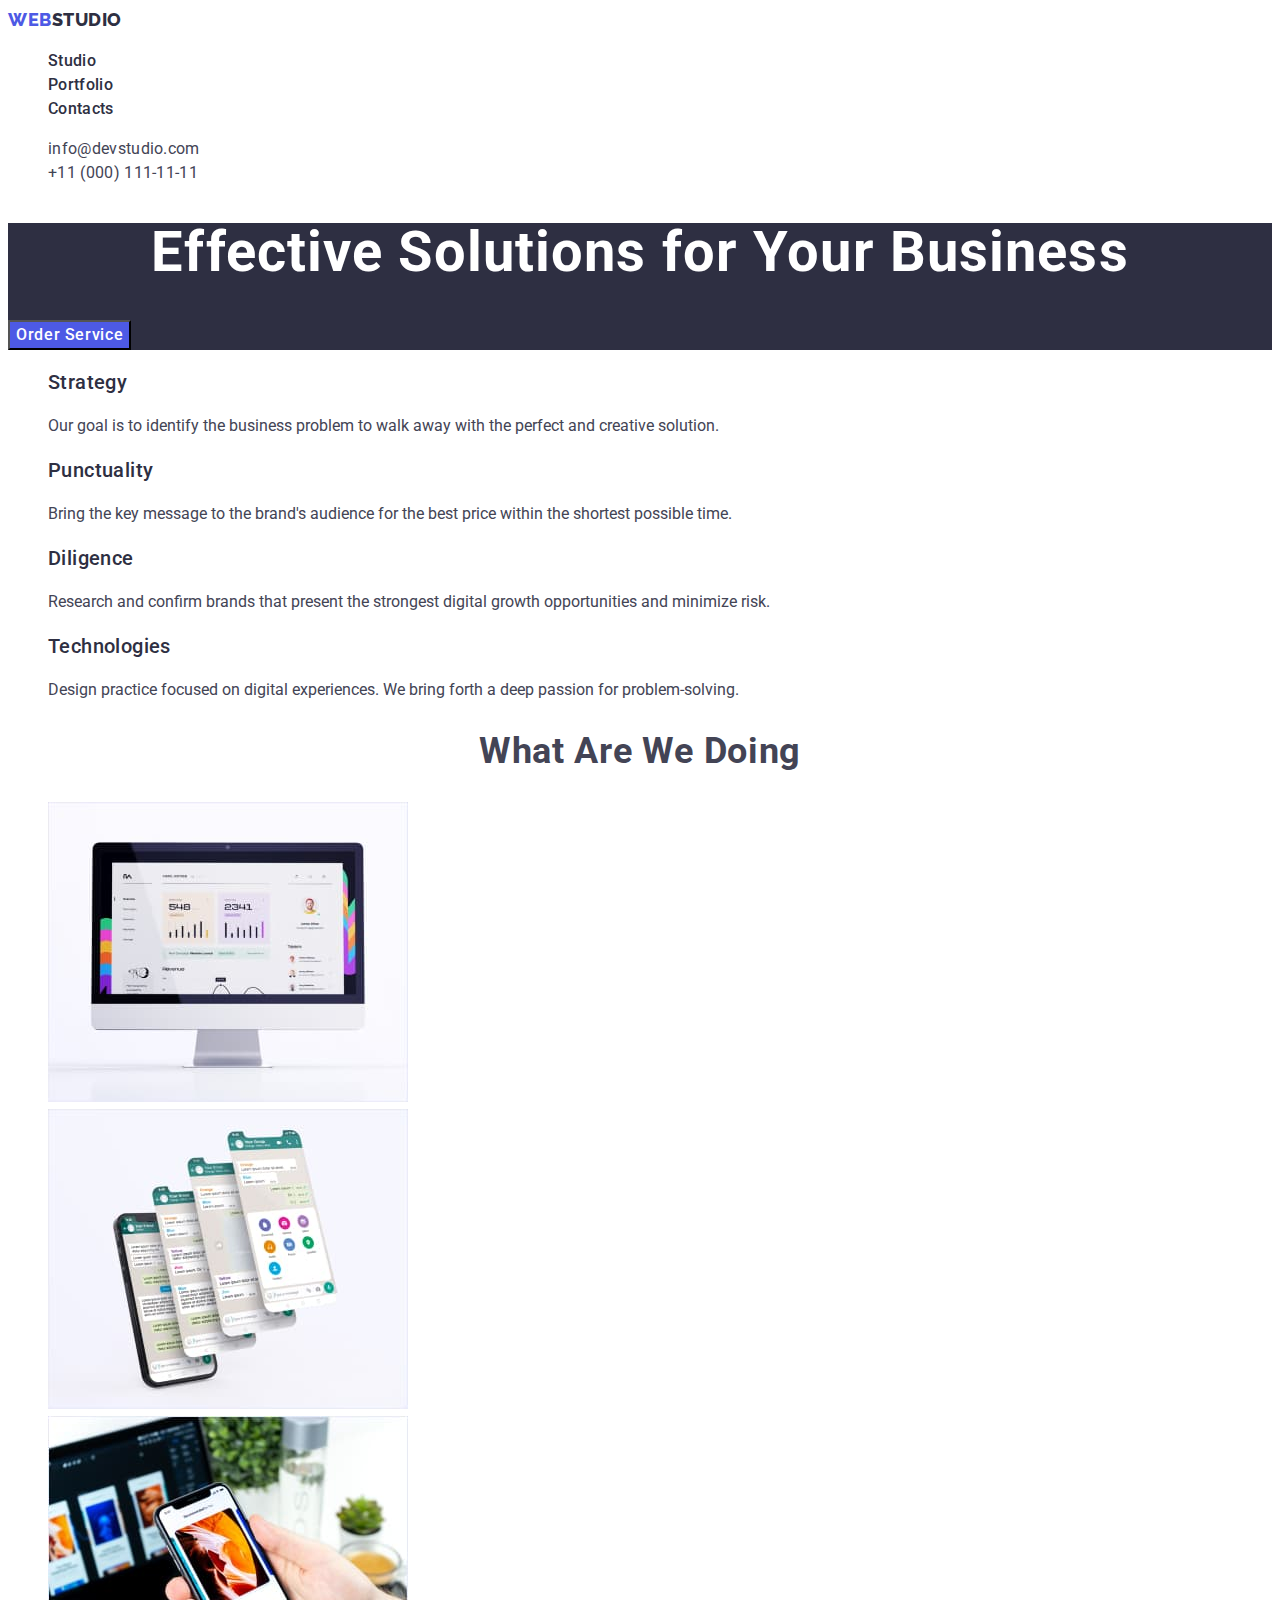
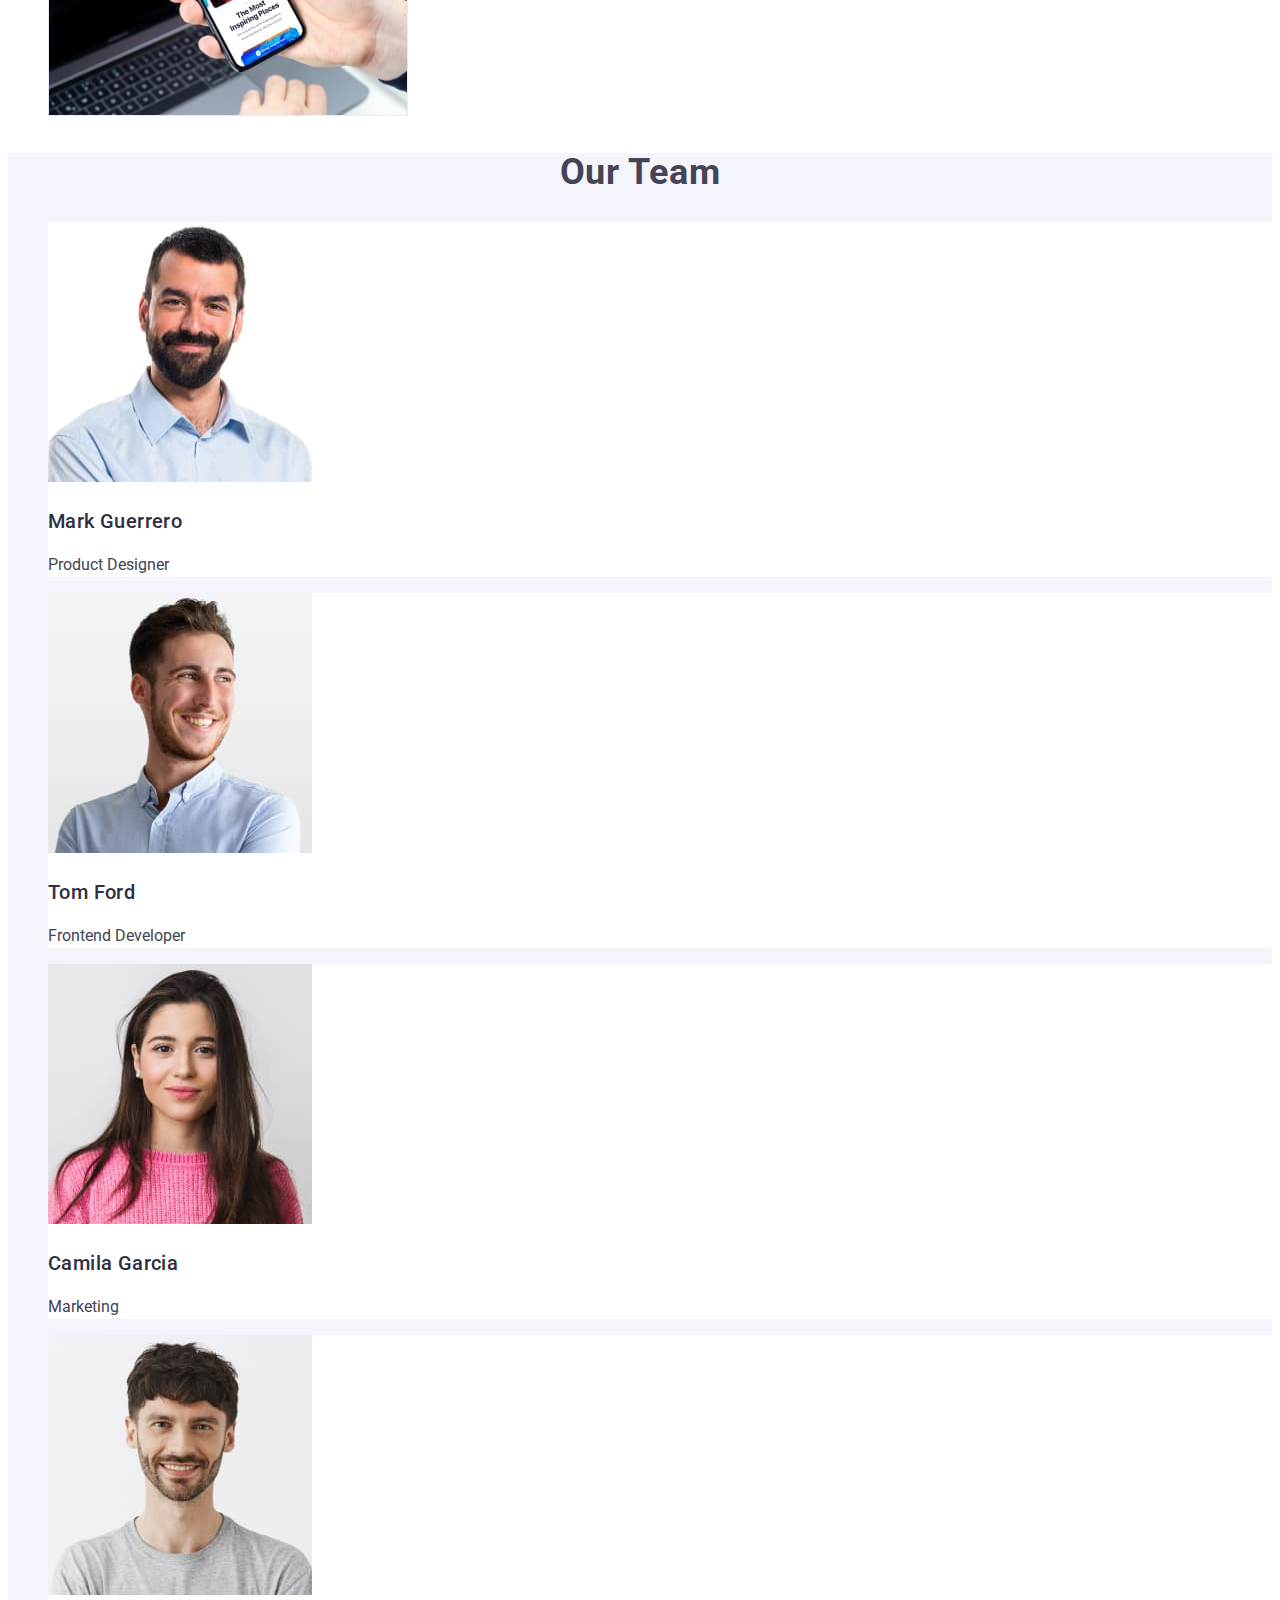
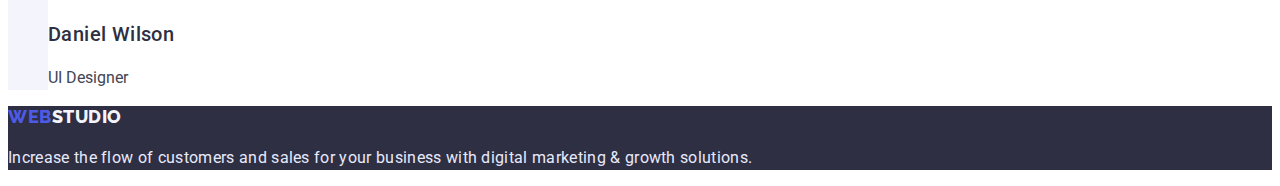
==== index.html @ cee45951 "Initial commit" ====
<!DOCTYPE html>
<html lang="en">

<head>
    <meta charset="UTF-8">
    <meta http-equiv="X-UA-Compatible" content="IE=edge">
    <meta name="viewport" content="width=device-width, initial-scale=1.0">

    <title>WebStudio</title>

    <link rel="preconnect" href="https://fonts.googleapis.com">
    <link rel="preconnect" href="https://fonts.gstatic.com" crossorigin>
    <link
        href="https://fonts.googleapis.com/css2?family=Raleway:wght@800&family=Roboto:wght@400;500;700;900&display=swap"
        rel="stylesheet">

    <link rel="stylesheet" href="./css/styles.css">

</head>

<body>

    <header>
        <nav>
            <!-- Logo -->
            <a class="logo" href="./index.html"> <span class="logo-accent">Web</span>Studio</a>
            <!-- Navigation -->
            <ul class="site-navigation list">
                <li><a href="">Studio</a></li>
                <li><a href="./portfolio.html">Portfolio</a></li>
                <li><a href="">Contacts</a></li>
            </ul>
        </nav>
        <!-- Mail&Phone number -->
        <address>
            <ul class="contacts list">
                <li>
                    <a href="mailto:info@devstudio.com">info@devstudio.com</a>
                </li>
                <li>
                    <a href="tel:+110001111111">+11 (000) 111-11-11</a>
                </li>
            </ul>
        </address>
    </header>

    <main>

        <!-- Hero section | section 1 -->
        <section class="hero-section">
            <h1 class="hero-title">Effective Solutions for Your Business</h1>
            <button type="button" class="order-btn">Order Service</button>
        </section>

        <!-- Features | section 2 -->
        <section>
            <h2 hidden class="section-title">Our features</h2>
            <ul class="list">
                <li>
                    <h3 class="subtitle">Strategy</h3>
                    <p>Our goal is to identify the business problem to walk away with the perfect and creative solution.
                    </p>
                </li>
                <li>
                    <h3 class="subtitle">Punctuality</h3>
                    <p>Bring the key message to the brand's audience for the best price within the shortest possible
                        time.</p>
                </li>
                <li>
                    <h3 class="subtitle">Diligence</h3>
                    <p>Research and confirm brands that present the strongest digital growth opportunities and minimize
                        risk.</p>
                </li>
                <li>
                    <h3 class="subtitle">Technologies</h3>
                    <p>Design practice focused on digital experiences. We bring forth a deep passion for
                        problem-solving.</p>
                </li>
            </ul>
        </section>

        <!-- Works | section 3 -->
        <section>
            <h2 class="section-title">What are we doing</h2>
            <ul class="list">
                <li><img src="./images/img1.jpg" alt="desktop app" width="360"></li>
                <li><img src="./images/img2.jpg" alt="messenger" width="360"></li>
                <li><img src="./images/img3.jpg" alt="mobile app" width="360"></li>
            </ul>
        </section>

        <!-- Team | section 4 -->
        <section class="team-section">
            <h2 class="section-title">Our team</h2>
            <ul class="list">
                <li class="team-item">
                    <img src="./images/mark.jpg" alt="Mark Guerrero photo" width="264">
                    <h3 class="subtitle">Mark Guerrero</h3>
                    <p class="description">Product designer</p>
                </li>
                <li class="team-item">
                    <img src="./images/tom.jpg" alt="Tom Ford photo" width="264">
                    <h3 class="subtitle">Tom Ford</h3>
                    <p class="description">Frontend developer</p>
                </li>
                <li class="team-item">
                    <img src="./images/camila.jpg" alt="Camila Garcia photo" width="264">
                    <h3 class="subtitle">Camila Garcia</h3>
                    <p class="description">Marketing</p>
                </li>
                <li class="team-item">
                    <img src="./images/daniel.jpg" alt="Daniel Wilson photo" width="264">
                    <h3 class="subtitle">Daniel Wilson</h3>
                    <p class="description">UI designer</p>
                </li>
            </ul>
        </section>

    </main>

    <footer>
        <!-- Logo footer -->
        <a href="./index.html" class="logo logo-footer "><span class="logo-accent">Web</span>Studio</a>

        <!-- Some text -->
        <p class="footer-text">Increase the flow of customers and sales for your business with digital marketing &
            growth solutions.</p>
    </footer>

</body>

</html>
---- css/styles.css ----
:root {
  --primary-brand: #4d5ae5;
  --pressed-state: #404bbf;
  --dark: #2e2f42;
  --success: #31d0aa;
  --text: #434455;
  --subtle-text: #8e8f99;
  --accent: #e7e9fc;
  --light: #f4f4fd;
  --modal-overlay: rgba(46, 47, 66, 0.4);
  --hero-background: rgba(46, 47, 66, 0.7);
}

body {
  background-color: #ffffff;
  color: var(--text);

  font-family: "Roboto", sans-serif;
  font-weight: 400;
  font-size: 16px;
  line-height: 1.5;
}

.list {
  list-style: none;
}

/* Logo */
.logo-accent {
  color: var(--primary-brand);
}
.logo {
  color: var(--dark);

  font-family: "Raleway", sans-serif;
  font-weight: 800;
  font-size: 18px;
  line-height: 1.33;
  letter-spacing: 0.03em;
  text-transform: uppercase;
  text-decoration: none;
}

/* Site navigation */
.site-navigation a {
  color: var(--dark);

  font-weight: 500;
  text-decoration: none;
  letter-spacing: 0.02em;
}
.site-navigation a:hover,
.site-navigation a:focus {
  color: var(--pressed-state);
}

/* Mail&Phone number */
.contacts a {
  color: var(--text);

  font-style: normal;
  font-weight: 400;
  font-size: 16px;
  line-height: 1.5;
  text-decoration: none;
  letter-spacing: 0.02em;
}
.contacts a:hover,
.contacts a:focus {
  color: var(--pressed-state);
}
/* Hero section */
.hero-section {
  background-color: var(--dark);
}

.hero-title {
  color: #ffffff;

  font-weight: 700;
  font-size: 56px;
  line-height: 1.07;
  text-align: center;
  letter-spacing: 0.02em;
}

.order-btn {
  background-color: var(--primary-brand);
  color: #ffffff;

  font-family: inherit;
  font-style: normal;
  font-weight: 500;
  font-size: 16px;
  line-height: 1.5;
  letter-spacing: 0.04em;
  text-align: center;

  cursor: pointer;
}
.order-btn:hover,
.order-btn:focus {
  background-color: var(--pressed-state);
}

.section-title {
  font-weight: 700;
  font-size: 36px;
  line-height: 1.11;
  text-align: center;
  text-transform: capitalize;
  letter-spacing: 0.02em;
}

.subtitle {
  color: var(--dark);

  font-weight: 500;
  font-size: 20px;
  line-height: 1.2;
  letter-spacing: 0.02em;
  text-transform: capitalize;
}

.description {
  text-transform: capitalize;
  color: var(--text);
}

/* Team section */
.team-section {
  background-color: var(--light);
}
.team-item {
  background-color: #ffffff;
}

/* Footer */
footer {
  background-color: var(--dark);
  color: var(--accent);
  letter-spacing: 0.02em;
}
.logo-footer {
  color: var(--light);
  line-height: 1.17;
  letter-spacing: 0.03em;
}

/* Portfolio page */
.filter-item {
  background-color: var(--light);
  color: var(--primary-brand);

  border: 1px solid var(--accent);
  border-radius: 4px;

  font-family: inherit;
  font-style: normal;
  font-weight: 500;
  font-size: 16px;
  line-height: 1.5;
  letter-spacing: 0.04em;
  text-transform: capitalize;

  cursor: pointer;
}
.filter-item:hover,
.filter-item:focus {
  background-color: var(--pressed-state);
  color: #ffffff;
}

.project {
  background-color: #ffffff;
  border: 1px solid var(--accent);
}
.project:hover,
.project:focus {
  background-color: var(--accent);
}

.project > a {
  text-decoration: none;
}
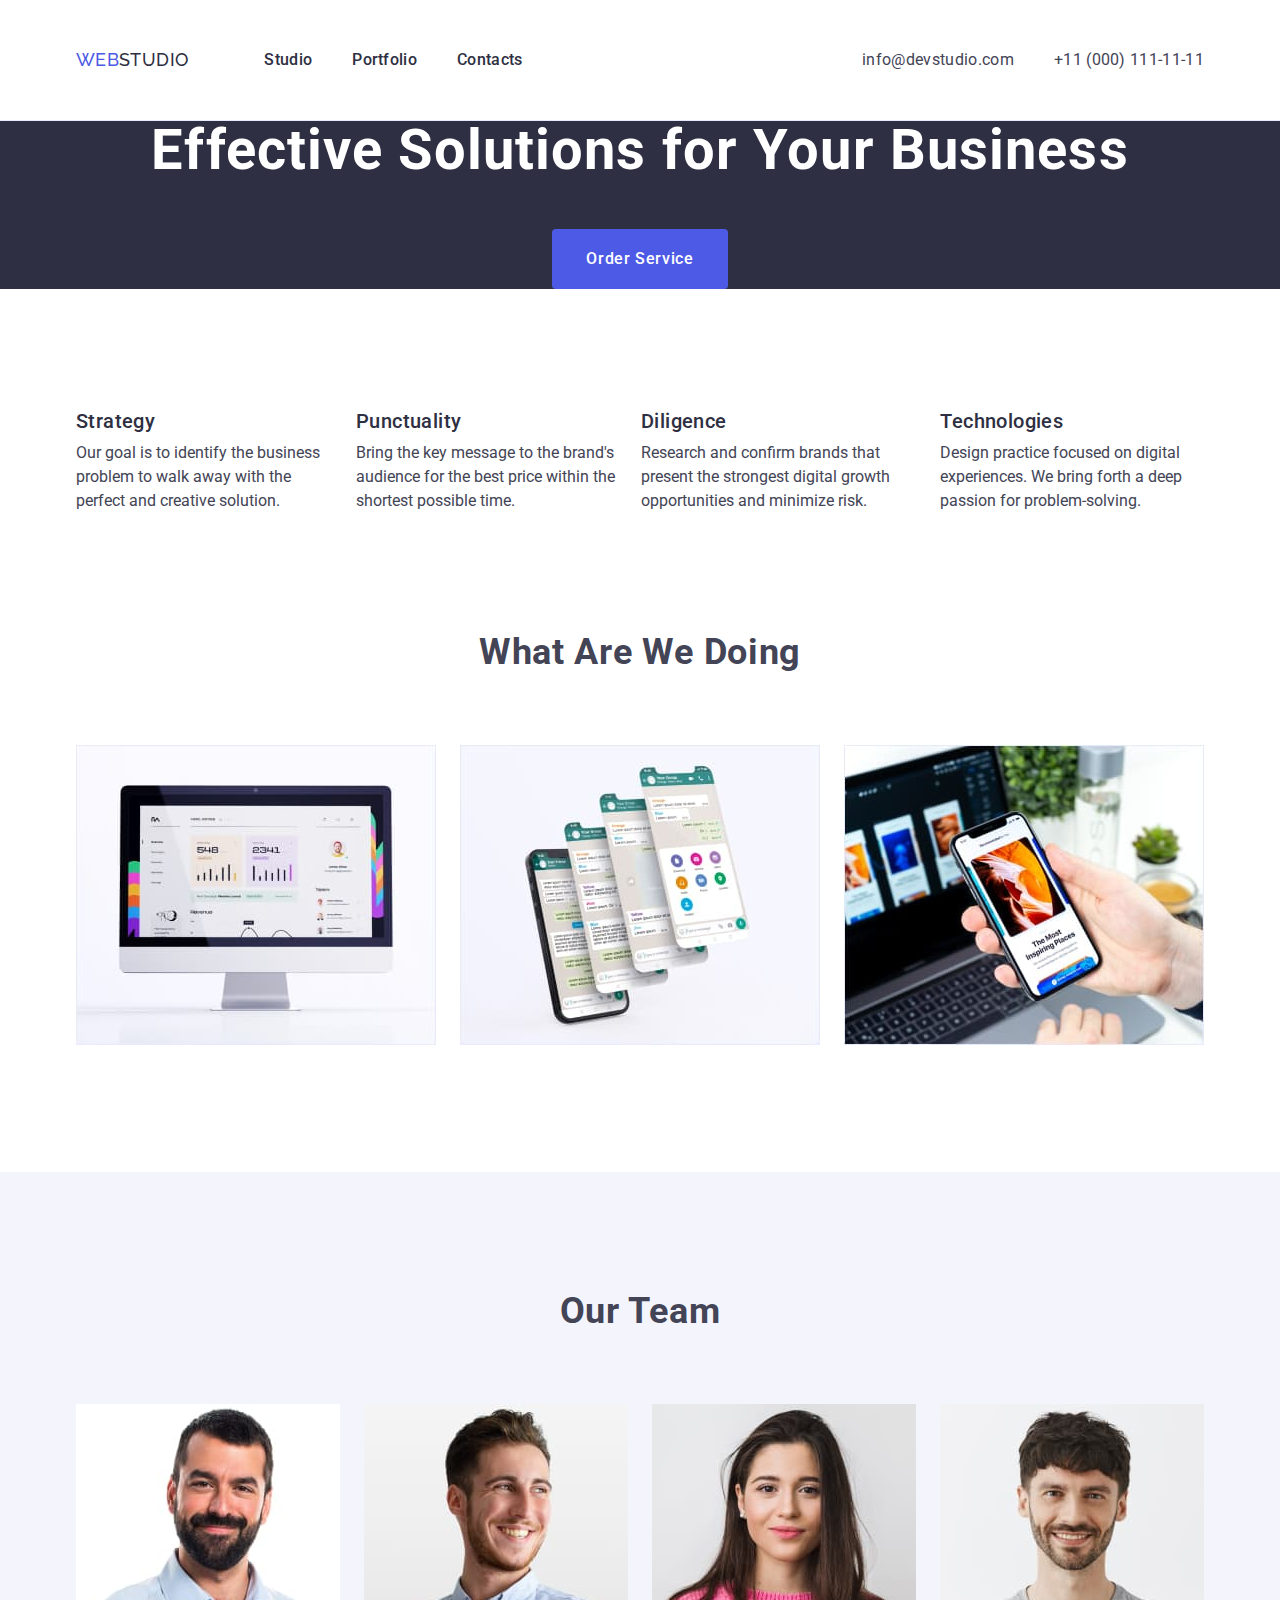
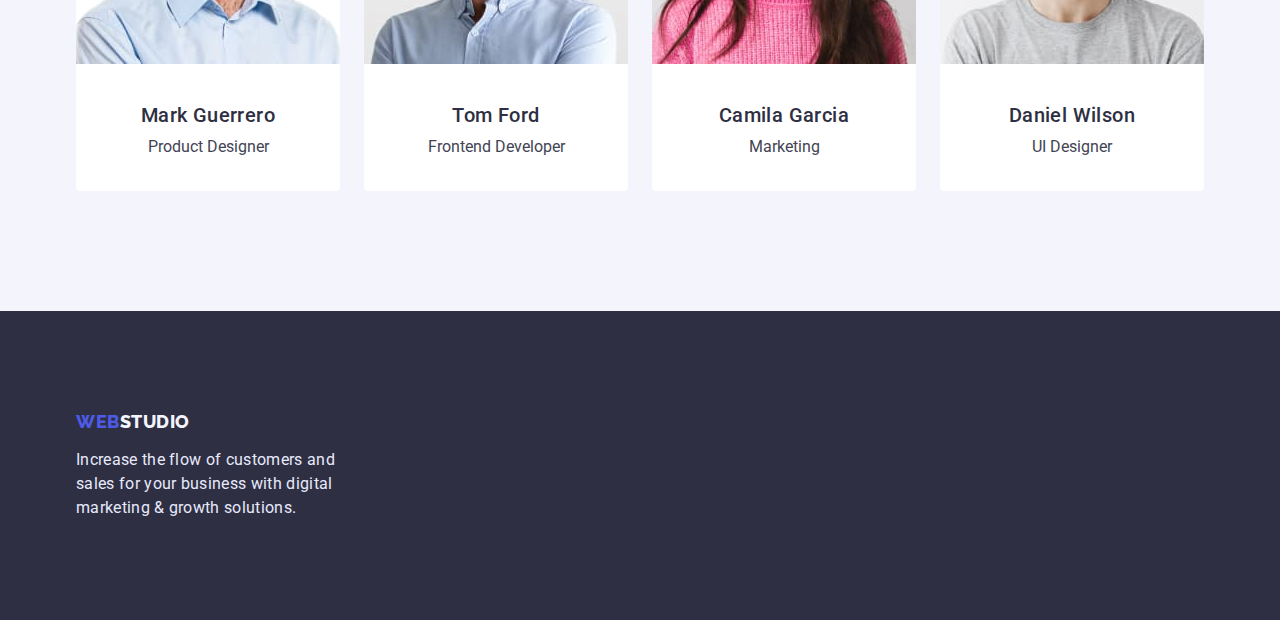
==== commit 5e85f6ca: "updated pages" ====
--- a/index.html
+++ b/index.html
@@ -14,6 +14,9 @@
         href="https://fonts.googleapis.com/css2?family=Raleway:wght@800&family=Roboto:wght@400;500;700;900&display=swap"
         rel="stylesheet">
 
+    <link rel="stylesheet"
+        href="https://cdnjs.cloudflare.com/ajax/libs/modern-normalize/1.1.0/modern-normalize.min.css">
+
     <link rel="stylesheet" href="./css/styles.css">
 
 </head>
@@ -21,110 +24,126 @@
 <body>
 
     <header>
-        <nav>
-            <!-- Logo -->
-            <a class="logo" href="./index.html"> <span class="logo-accent">Web</span>Studio</a>
-            <!-- Navigation -->
-            <ul class="site-navigation list">
-                <li><a href="">Studio</a></li>
-                <li><a href="./portfolio.html">Portfolio</a></li>
-                <li><a href="">Contacts</a></li>
-            </ul>
-        </nav>
-        <!-- Mail&Phone number -->
-        <address>
-            <ul class="contacts list">
-                <li>
-                    <a href="mailto:info@devstudio.com">info@devstudio.com</a>
-                </li>
-                <li>
-                    <a href="tel:+110001111111">+11 (000) 111-11-11</a>
-                </li>
-            </ul>
-        </address>
+        <div class="container page-header">
+            <nav class="site-nav">
+                <!-- Logo -->
+                <a class="logo link" href="./index.html"> <span class="logo-accent">Web</span>Studio</a>
+                <!-- Navigation -->
+                <ul class="site-nav-list list">
+                    <li class="site-nav-item">
+                        <a class="link" href="">Studio</a>
+                    </li>
+                    <li class="site-nav-item"><a class="link" href="./portfolio.html">Portfolio</a></li>
+                    <li class="site-nav-item"><a class="link" href="">Contacts</a></li>
+                </ul>
+            </nav>
+            <!-- Mail&Phone number -->
+            <address>
+                <ul class="contacts list">
+                    <li class="contacts-item">
+                        <a class="link" href="mailto:info@devstudio.com">info@devstudio.com</a>
+                    </li>
+                    <li class="contacts-item">
+                        <a class="link" href="tel:+110001111111">+11 (000) 111-11-11</a>
+                    </li>
+                </ul>
+            </address>
+        </div>
     </header>
 
     <main>
 
         <!-- Hero section | section 1 -->
         <section class="hero-section">
-            <h1 class="hero-title">Effective Solutions for Your Business</h1>
-            <button type="button" class="order-btn">Order Service</button>
+            <div class="container">
+                <h1 class="hero-title">Effective Solutions for Your Business</h1>
+                <button type="button" class="order-btn">Order Service</button>
+            </div>
         </section>
 
         <!-- Features | section 2 -->
-        <section>
-            <h2 hidden class="section-title">Our features</h2>
-            <ul class="list">
-                <li>
-                    <h3 class="subtitle">Strategy</h3>
-                    <p>Our goal is to identify the business problem to walk away with the perfect and creative solution.
-                    </p>
-                </li>
-                <li>
-                    <h3 class="subtitle">Punctuality</h3>
-                    <p>Bring the key message to the brand's audience for the best price within the shortest possible
-                        time.</p>
-                </li>
-                <li>
-                    <h3 class="subtitle">Diligence</h3>
-                    <p>Research and confirm brands that present the strongest digital growth opportunities and minimize
-                        risk.</p>
-                </li>
-                <li>
-                    <h3 class="subtitle">Technologies</h3>
-                    <p>Design practice focused on digital experiences. We bring forth a deep passion for
-                        problem-solving.</p>
-                </li>
-            </ul>
+        <section class="features">
+            <div class="container">
+                <h2 class="section-title visually-hidden">Our features</h2>
+                <ul class="feature-list list">
+                    <li class="feature-list-item">
+                        <h3 class="subtitle">Strategy</h3>
+                        <p>Our goal is to identify the business problem to walk away with the perfect and creative
+                            solution.
+                        </p>
+                    </li>
+                    <li class="feature-list-item">
+                        <h3 class="subtitle">Punctuality</h3>
+                        <p>Bring the key message to the brand's audience for the best price within the shortest possible
+                            time.</p>
+                    </li>
+                    <li class="feature-list-item">
+                        <h3 class="subtitle">Diligence</h3>
+                        <p>Research and confirm brands that present the strongest digital growth opportunities and
+                            minimize
+                            risk.</p>
+                    </li>
+                    <li class="feature-list-item">
+                        <h3 class="subtitle">Technologies</h3>
+                        <p>Design practice focused on digital experiences. We bring forth a deep passion for
+                            problem-solving.</p>
+                    </li>
+                </ul>
+            </div>
         </section>
 
         <!-- Works | section 3 -->
-        <section>
-            <h2 class="section-title">What are we doing</h2>
-            <ul class="list">
-                <li><img src="./images/img1.jpg" alt="desktop app" width="360"></li>
-                <li><img src="./images/img2.jpg" alt="messenger" width="360"></li>
-                <li><img src="./images/img3.jpg" alt="mobile app" width="360"></li>
-            </ul>
+        <section class="works">
+            <div class="container">
+                <h2 class="section-title">What are we doing</h2>
+                <ul class="works-list list">
+                    <li class="works-list-item"><img src="./images/img1.jpg" alt="desktop app" width="360"></li>
+                    <li class="works-list-item"><img src="./images/img2.jpg" alt="messenger" width="360"></li>
+                    <li class="works-list-item"><img src="./images/img3.jpg" alt="mobile app" width="360"></li>
+                </ul>
+            </div>
         </section>
 
         <!-- Team | section 4 -->
         <section class="team-section">
-            <h2 class="section-title">Our team</h2>
-            <ul class="list">
-                <li class="team-item">
-                    <img src="./images/mark.jpg" alt="Mark Guerrero photo" width="264">
-                    <h3 class="subtitle">Mark Guerrero</h3>
-                    <p class="description">Product designer</p>
-                </li>
-                <li class="team-item">
-                    <img src="./images/tom.jpg" alt="Tom Ford photo" width="264">
-                    <h3 class="subtitle">Tom Ford</h3>
-                    <p class="description">Frontend developer</p>
-                </li>
-                <li class="team-item">
-                    <img src="./images/camila.jpg" alt="Camila Garcia photo" width="264">
-                    <h3 class="subtitle">Camila Garcia</h3>
-                    <p class="description">Marketing</p>
-                </li>
-                <li class="team-item">
-                    <img src="./images/daniel.jpg" alt="Daniel Wilson photo" width="264">
-                    <h3 class="subtitle">Daniel Wilson</h3>
-                    <p class="description">UI designer</p>
-                </li>
-            </ul>
+            <div class="container">
+                <h2 class="section-title">Our team</h2>
+                <ul class="team-list list">
+                    <li class="team-item">
+                        <img src="./images/mark.jpg" alt="Mark Guerrero photo" width="264">
+                        <h3 class="subtitle">Mark Guerrero</h3>
+                        <p class="description">Product designer</p>
+                    </li>
+                    <li class="team-item">
+                        <img src="./images/tom.jpg" alt="Tom Ford photo" width="264">
+                        <h3 class="subtitle">Tom Ford</h3>
+                        <p class="description">Frontend developer</p>
+                    </li>
+                    <li class="team-item">
+                        <img src="./images/camila.jpg" alt="Camila Garcia photo" width="264">
+                        <h3 class="subtitle">Camila Garcia</h3>
+                        <p class="description">Marketing</p>
+                    </li>
+                    <li class="team-item">
+                        <img src="./images/daniel.jpg" alt="Daniel Wilson photo" width="264">
+                        <h3 class="subtitle">Daniel Wilson</h3>
+                        <p class="description">UI designer</p>
+                    </li>
+                </ul>
+            </div>
         </section>
 
     </main>
 
     <footer>
-        <!-- Logo footer -->
-        <a href="./index.html" class="logo logo-footer "><span class="logo-accent">Web</span>Studio</a>
+        <div class="container">
+            <!-- Logo footer -->
+            <a href="./index.html" class="logo logo-footer link"><span class="logo-accent">Web</span>Studio</a>
 
-        <!-- Some text -->
-        <p class="footer-text">Increase the flow of customers and sales for your business with digital marketing &
-            growth solutions.</p>
+            <!-- Some text -->
+            <p class="footer-text">Increase the flow of customers and sales for your business with digital marketing &
+                growth solutions.</p>
+        </div>
     </footer>
 
 </body>
--- a/css/styles.css
+++ b/css/styles.css
@@ -12,9 +12,10 @@
 }
 
 body {
+  margin: 0;
+
   background-color: #ffffff;
   color: var(--text);
-
   font-family: "Roboto", sans-serif;
   font-weight: 400;
   font-size: 16px;
@@ -22,72 +23,177 @@
 }
 
 .list {
+  margin: 0;
+  padding: 0;
+
   list-style: none;
 }
 
-/* Logo */
+.link {
+  text-decoration: none;
+}
+
+.section-title {
+  margin-top: 0;
+  margin-bottom: 72px;
+
+  font-weight: 700;
+  font-size: 36px;
+  line-height: 1.11;
+  text-align: center;
+  text-transform: capitalize;
+  letter-spacing: 0.02em;
+}
+
+.subtitle {
+  margin-top: 0;
+  margin-bottom: 8px;
+
+  color: var(--dark);
+  font-weight: 500;
+  font-size: 20px;
+  line-height: 1.2;
+  letter-spacing: 0.02em;
+  text-transform: capitalize;
+}
+
+.description {
+  margin-top: 0;
+  margin-bottom: 32px;
+
+  color: var(--text);
+  text-transform: capitalize;
+}
+
+.container {
+  width: 1158px;
+  margin: 0 auto;
+  padding: 0 15px;
+}
+
+.visually-hidden {
+  position: absolute;
+  width: 1px;
+  height: 1px;
+  margin: -1px;
+  border: 0;
+  padding: 0;
+
+  white-space: nowrap;
+  clip-path: inset(100%);
+  clip: rect(0 0 0 0);
+  overflow: hidden;
+}
+/*-------------------- Header ----------------------*/
+header {
+  padding-top: 24px;
+  padding-bottom: 24px;
+  border-bottom: 1px solid var(--accent);
+}
+
+.page-header {
+  display: flex;
+  align-items: center;
+  justify-content: space-between;
+}
+
+/*------ Logo -----*/
 .logo-accent {
   color: var(--primary-brand);
 }
+
 .logo {
   color: var(--dark);
-
   font-family: "Raleway", sans-serif;
   font-weight: 800;
   font-size: 18px;
   line-height: 1.33;
   letter-spacing: 0.03em;
   text-transform: uppercase;
-  text-decoration: none;
-}
-
-/* Site navigation */
-.site-navigation a {
+}
+
+/*------ Site navigation ------*/
+.site-nav {
+  display: flex;
+}
+
+.site-nav-list {
+  display: flex;
+  margin-left: 76px;
+}
+
+.site-nav-item:not(:last-child) {
+  margin-right: 40px;
+}
+
+.site-nav .link {
+  display: block;
+  padding-top: 24px;
+  padding-bottom: 24px;
+
   color: var(--dark);
-
   font-weight: 500;
-  text-decoration: none;
-  letter-spacing: 0.02em;
-}
-.site-navigation a:hover,
-.site-navigation a:focus {
+  letter-spacing: 0.02em;
+}
+
+.site-nav .link:hover,
+.site-nav .link:focus {
   color: var(--pressed-state);
 }
 
-/* Mail&Phone number */
-.contacts a {
+/*------- Mail&Phone number -------*/
+.contacts {
+  display: flex;
+}
+
+.contacts-item {
+  padding-top: 24px;
+  padding-bottom: 24px;
+  cursor: pointer;
+}
+.contacts-item + .contacts-item {
+  margin-left: 40px;
+}
+
+.contacts .link {
   color: var(--text);
-
   font-style: normal;
   font-weight: 400;
   font-size: 16px;
   line-height: 1.5;
-  text-decoration: none;
-  letter-spacing: 0.02em;
-}
-.contacts a:hover,
-.contacts a:focus {
+  letter-spacing: 0.02em;
+}
+
+.contacts .link:hover,
+.contacts .link:focus {
   color: var(--pressed-state);
 }
-/* Hero section */
+
+/*----------------- Hero section -------------------*/
 .hero-section {
   background-color: var(--dark);
+  text-align: center;
 }
 
 .hero-title {
+  margin-top: 0;
+  margin-bottom: 48px;
+
   color: #ffffff;
-
   font-weight: 700;
   font-size: 56px;
   line-height: 1.07;
-  text-align: center;
   letter-spacing: 0.02em;
 }
 
 .order-btn {
+  padding: 16px 32px;
+  min-width: 169px;
+  border-radius: 4px;
+  border-color: transparent;
+
   background-color: var(--primary-brand);
   color: #ffffff;
-
   font-family: inherit;
   font-style: normal;
   font-weight: 500;
@@ -98,63 +204,114 @@
 
   cursor: pointer;
 }
+
 .order-btn:hover,
 .order-btn:focus {
   background-color: var(--pressed-state);
 }
 
-.section-title {
-  font-weight: 700;
-  font-size: 36px;
-  line-height: 1.11;
+/*--------- Features ----------*/
+.features {
+  padding-top: 120px;
+}
+
+.feature-list {
+  display: flex;
+}
+
+.feature-list p {
+  margin-top: 0;
+  margin-bottom: 0;
+}
+
+.feature-list-item {
+  width: calc((100%-72px) / 4);
+  margin-right: 24px;
+}
+
+.feature-list-item:last-child {
+  margin-right: 0;
+}
+/*--------- Works ----------*/
+.works {
+  padding-top: 120px;
+  padding-bottom: 120px;
+}
+
+.works-list {
+  display: flex;
+  justify-content: space-between;
+}
+
+/*--------- Team section ----------*/
+.team-section {
+  padding-top: 120px;
+  padding-bottom: 120px;
+
+  background-color: var(--light);
+}
+
+.team-list {
+  display: flex;
+  justify-content: space-between;
+}
+
+.team-item {
+  border-radius: 0px 0px 4px 4px;
+
+  background-color: #ffffff;
   text-align: center;
-  text-transform: capitalize;
-  letter-spacing: 0.02em;
-}
-
-.subtitle {
-  color: var(--dark);
-
-  font-weight: 500;
-  font-size: 20px;
-  line-height: 1.2;
-  letter-spacing: 0.02em;
-  text-transform: capitalize;
-}
-
-.description {
-  text-transform: capitalize;
-  color: var(--text);
-}
-
-/* Team section */
-.team-section {
-  background-color: var(--light);
-}
-.team-item {
-  background-color: #ffffff;
-}
-
-/* Footer */
+}
+
+.team-list img {
+  margin-bottom: 32px;
+}
+
+/*--------------------- Footer ---------------------*/
 footer {
+  padding-top: 100px;
+  padding-bottom: 100px;
+
   background-color: var(--dark);
   color: var(--accent);
   letter-spacing: 0.02em;
 }
+
 .logo-footer {
+  display: block;
+  margin-bottom: 16px;
+
   color: var(--light);
   line-height: 1.17;
   letter-spacing: 0.03em;
 }
 
-/* Portfolio page */
-.filter-item {
+.footer-text {
+  margin-top: 0;
+  margin-bottom: 0;
+  width: 264px;
+}
+
+/*-------------------------- Portfolio page --------------------------*/
+.portfolio-page {
+  padding-top: 96px;
+  padding-bottom: 120px;
+}
+
+.filter {
+  display: flex;
+  margin-bottom: 72px;
+  justify-content: center;
+  gap: 24px;
+}
+
+.filter-btn {
+  padding: 12px 24px;
+  border: 1px solid var(--accent);
+  border-radius: 4px;
+
   background-color: var(--light);
   color: var(--primary-brand);
-
-  border: 1px solid var(--accent);
-  border-radius: 4px;
-
   font-family: inherit;
   font-style: normal;
   font-weight: 500;
@@ -165,21 +322,47 @@
 
   cursor: pointer;
 }
-.filter-item:hover,
-.filter-item:focus {
+
+.filter-btn:hover,
+.filter-btn:focus {
   background-color: var(--pressed-state);
   color: #ffffff;
 }
 
+.portfolio-list {
+  display: flex;
+  flex-wrap: wrap;
+}
+
 .project {
+  margin-right: 24px;
+  margin-bottom: 48px;
+
   background-color: #ffffff;
-  border: 1px solid var(--accent);
-}
+}
+
 .project:hover,
 .project:focus {
   background-color: var(--accent);
 }
 
-.project > a {
-  text-decoration: none;
-}
+.project:nth-child(3n) {
+  margin-right: 0;
+}
+
+.project:nth-last-child(-n + 3) {
+  margin-bottom: 0;
+}
+
+.project img {
+  display: block;
+}
+
+.project-description {
+  padding-top: 32px;
+  border-left: 1px solid var(--accent);
+  border-bottom: 1px solid var(--accent);
+  border-right: 1px solid var(--accent);
+
+  text-indent: 16px;
+}
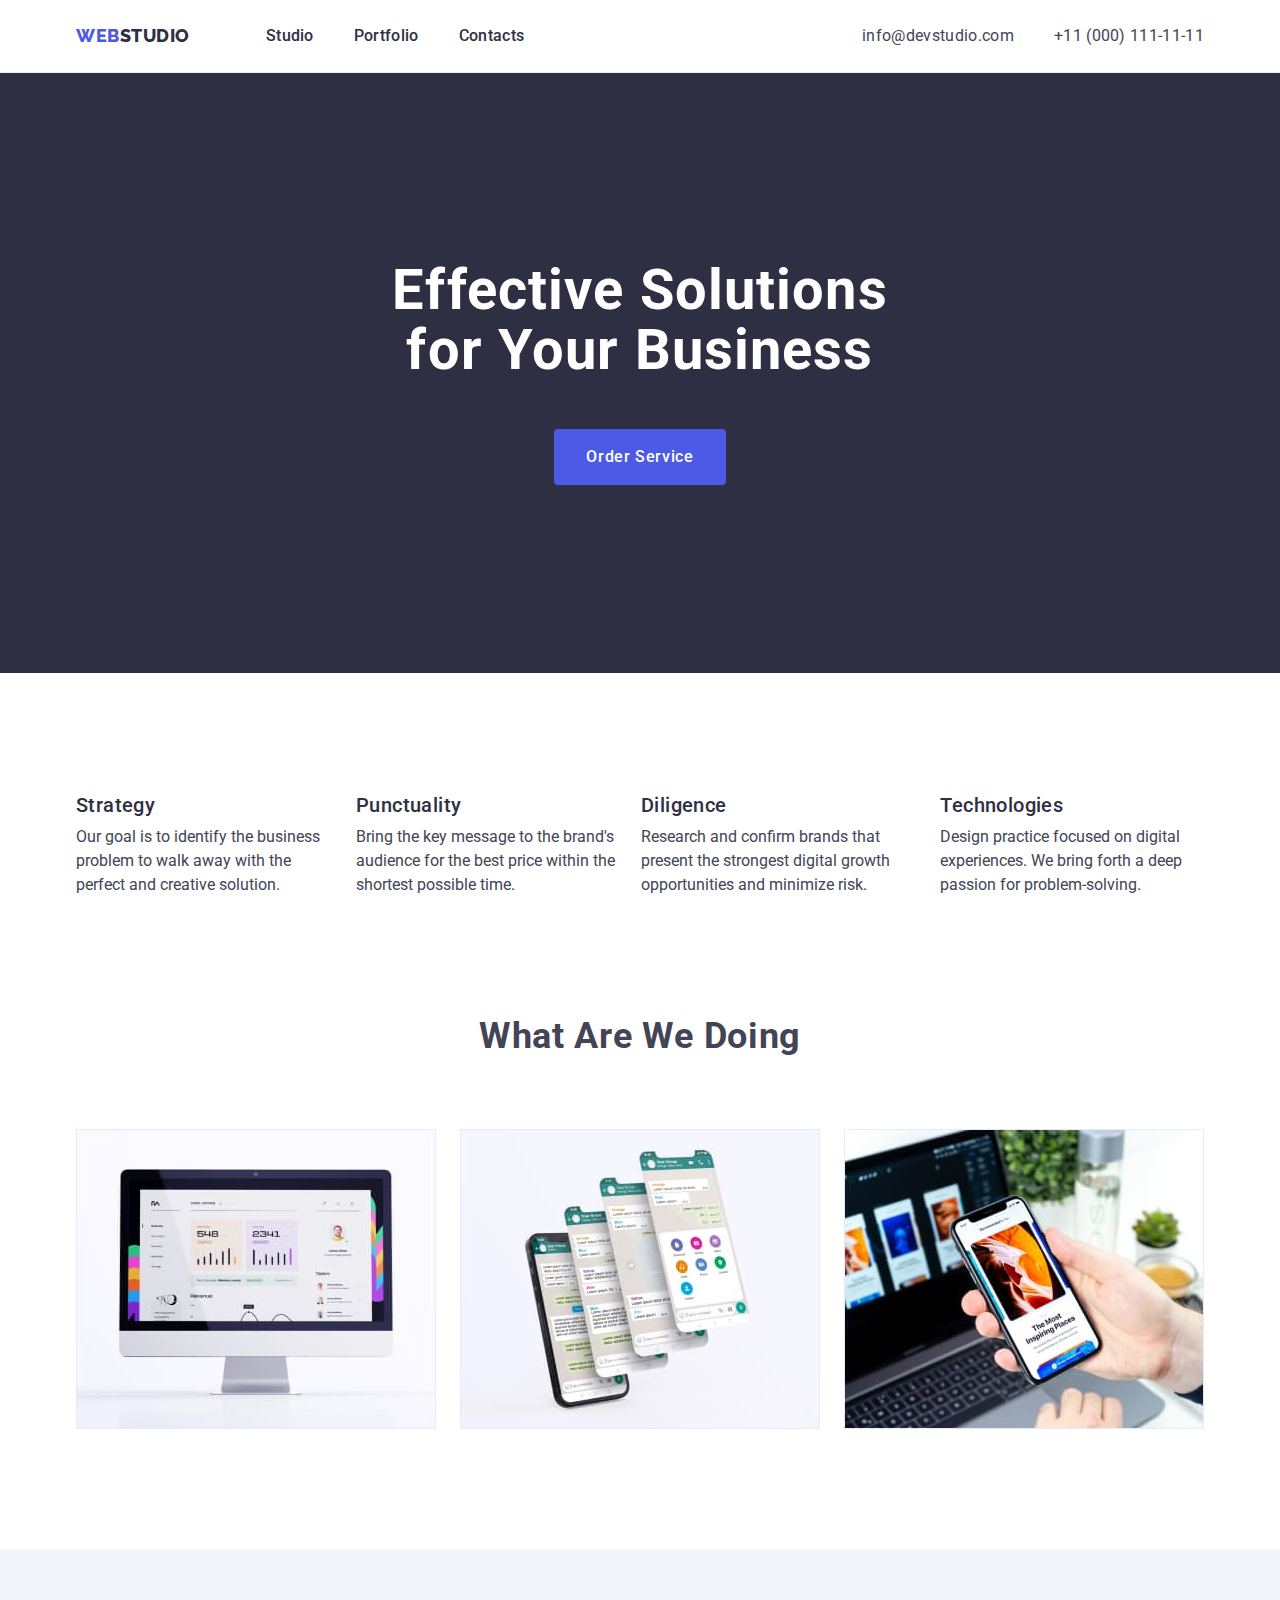
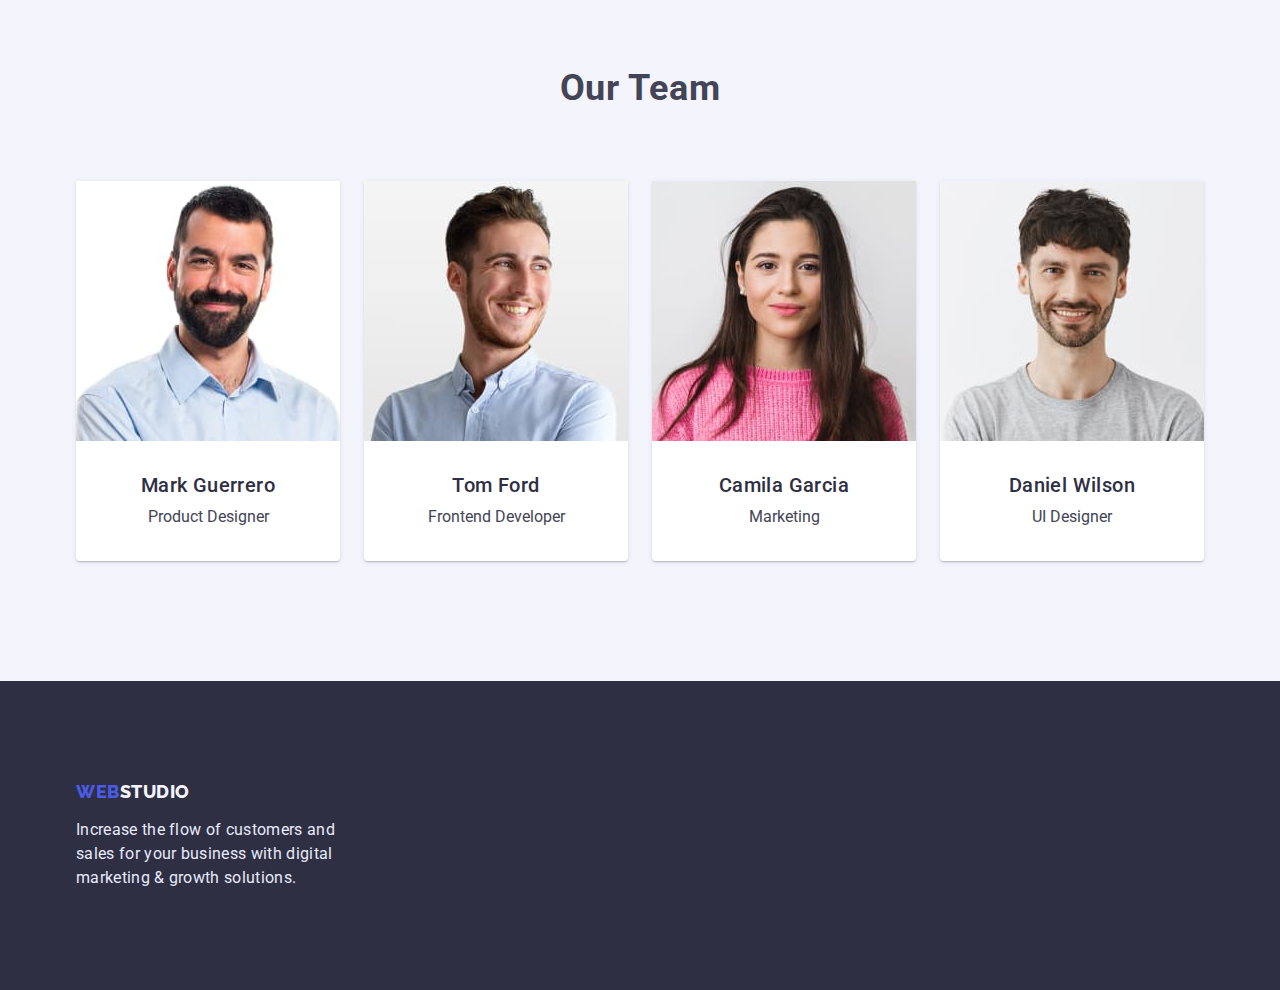
==== commit f3479b91: "edited after checking" ====
--- a/index.html
+++ b/index.html
@@ -8,14 +8,13 @@
 
     <title>WebStudio</title>
 
+    <link rel="stylesheet"
+        href="https://cdnjs.cloudflare.com/ajax/libs/modern-normalize/1.1.0/modern-normalize.min.css">
     <link rel="preconnect" href="https://fonts.googleapis.com">
     <link rel="preconnect" href="https://fonts.gstatic.com" crossorigin>
     <link
         href="https://fonts.googleapis.com/css2?family=Raleway:wght@800&family=Roboto:wght@400;500;700;900&display=swap"
         rel="stylesheet">
-
-    <link rel="stylesheet"
-        href="https://cdnjs.cloudflare.com/ajax/libs/modern-normalize/1.1.0/modern-normalize.min.css">
 
     <link rel="stylesheet" href="./css/styles.css">
 
@@ -26,24 +25,28 @@
     <header>
         <div class="container page-header">
             <nav class="site-nav">
-                <!-- Logo -->
-                <a class="logo link" href="./index.html"> <span class="logo-accent">Web</span>Studio</a>
-                <!-- Navigation -->
+                <a class="logo link" href="./index.html">
+                    <span class="logo-accent">Web</span>Studio</a>
+
                 <ul class="site-nav-list list">
                     <li class="site-nav-item">
                         <a class="link" href="">Studio</a>
                     </li>
-                    <li class="site-nav-item"><a class="link" href="./portfolio.html">Portfolio</a></li>
-                    <li class="site-nav-item"><a class="link" href="">Contacts</a></li>
+                    <li class="site-nav-item">
+                        <a class="link" href="./portfolio.html">Portfolio</a>
+                    </li>
+                    <li class="site-nav-item">
+                        <a class="link" href="">Contacts</a>
+                    </li>
                 </ul>
             </nav>
-            <!-- Mail&Phone number -->
+
             <address>
-                <ul class="contacts list">
-                    <li class="contacts-item">
+                <ul class="contacts-list list">
+                    <li class="contacts-list-item">
                         <a class="link" href="mailto:info@devstudio.com">info@devstudio.com</a>
                     </li>
-                    <li class="contacts-item">
+                    <li class="contacts-list-item">
                         <a class="link" href="tel:+110001111111">+11 (000) 111-11-11</a>
                     </li>
                 </ul>
@@ -68,24 +71,28 @@
                 <ul class="feature-list list">
                     <li class="feature-list-item">
                         <h3 class="subtitle">Strategy</h3>
-                        <p>Our goal is to identify the business problem to walk away with the perfect and creative
+                        <p class="feature-description">Our goal is to identify the business problem to walk away with
+                            the perfect and creative
                             solution.
                         </p>
                     </li>
                     <li class="feature-list-item">
                         <h3 class="subtitle">Punctuality</h3>
-                        <p>Bring the key message to the brand's audience for the best price within the shortest possible
+                        <p class="feature-description">Bring the key message to the brand's audience for the best price
+                            within the shortest possible
                             time.</p>
                     </li>
                     <li class="feature-list-item">
                         <h3 class="subtitle">Diligence</h3>
-                        <p>Research and confirm brands that present the strongest digital growth opportunities and
+                        <p class="feature-description">Research and confirm brands that present the strongest digital
+                            growth opportunities and
                             minimize
                             risk.</p>
                     </li>
                     <li class="feature-list-item">
                         <h3 class="subtitle">Technologies</h3>
-                        <p>Design practice focused on digital experiences. We bring forth a deep passion for
+                        <p class="feature-description">Design practice focused on digital experiences. We bring forth a
+                            deep passion for
                             problem-solving.</p>
                     </li>
                 </ul>
@@ -111,24 +118,39 @@
                 <ul class="team-list list">
                     <li class="team-item">
                         <img src="./images/mark.jpg" alt="Mark Guerrero photo" width="264">
-                        <h3 class="subtitle">Mark Guerrero</h3>
-                        <p class="description">Product designer</p>
+                        <div class="team-item-content">
+                            <h3 class="subtitle">Mark Guerrero</h3>
+                            <p class="description">Product designer</p>
+                        </div>
                     </li>
+
                     <li class="team-item">
                         <img src="./images/tom.jpg" alt="Tom Ford photo" width="264">
-                        <h3 class="subtitle">Tom Ford</h3>
-                        <p class="description">Frontend developer</p>
+                        <div class="team-item-content">
+                            <h3 class="subtitle">Tom Ford</h3>
+                            <p class="description">Frontend developer</p>
+                        </div>
                     </li>
+
+
                     <li class="team-item">
                         <img src="./images/camila.jpg" alt="Camila Garcia photo" width="264">
-                        <h3 class="subtitle">Camila Garcia</h3>
-                        <p class="description">Marketing</p>
+                        <div class="team-item-content">
+                            <h3 class="subtitle">Camila Garcia</h3>
+                            <p class="description">Marketing</p>
+                        </div>
                     </li>
+
+
                     <li class="team-item">
                         <img src="./images/daniel.jpg" alt="Daniel Wilson photo" width="264">
-                        <h3 class="subtitle">Daniel Wilson</h3>
-                        <p class="description">UI designer</p>
+                        <div class="team-item-content">
+                            <h3 class="subtitle">Daniel Wilson</h3>
+                            <p class="description">UI designer</p>
+                        </div>
                     </li>
+
+
                 </ul>
             </div>
         </section>
@@ -137,10 +159,7 @@
 
     <footer>
         <div class="container">
-            <!-- Logo footer -->
             <a href="./index.html" class="logo logo-footer link"><span class="logo-accent">Web</span>Studio</a>
-
-            <!-- Some text -->
             <p class="footer-text">Increase the flow of customers and sales for your business with digital marketing &
                 growth solutions.</p>
         </div>
--- a/css/styles.css
+++ b/css/styles.css
@@ -9,12 +9,20 @@
   --light: #f4f4fd;
   --modal-overlay: rgba(46, 47, 66, 0.4);
   --hero-background: rgba(46, 47, 66, 0.7);
+  --main-background: #ffffff;
+  --light-text: #ffffff;
+}
+
+img {
+  display: block;
+  width: 100%;
+  height: auto;
 }
 
 body {
   margin: 0;
 
-  background-color: #ffffff;
+  background-color: var(--main-background);
   color: var(--text);
   font-family: "Roboto", sans-serif;
   font-weight: 400;
@@ -22,6 +30,12 @@
   line-height: 1.5;
 }
 
+.container {
+  width: 1158px;
+  margin: 0 auto;
+  padding: 0 15px;
+}
+
 .list {
   margin: 0;
   padding: 0;
@@ -59,16 +73,10 @@
 
 .description {
   margin-top: 0;
-  margin-bottom: 32px;
+  margin-bottom: 0;
 
   color: var(--text);
   text-transform: capitalize;
-}
-
-.container {
-  width: 1158px;
-  margin: 0 auto;
-  padding: 0 15px;
 }
 
 .visually-hidden {
@@ -86,23 +94,23 @@
 }
 /*-------------------- Header ----------------------*/
 header {
-  padding-top: 24px;
-  padding-bottom: 24px;
   border-bottom: 1px solid var(--accent);
 }
 
 .page-header {
   display: flex;
   align-items: center;
-  justify-content: space-between;
-}
-
-/*------ Logo -----*/
-.logo-accent {
-  color: var(--primary-brand);
+}
+
+.site-nav {
+  display: flex;
+  align-items: center;
 }
 
 .logo {
+  display: block;
+  margin-right: 76px;
+
   color: var(--dark);
   font-family: "Raleway", sans-serif;
   font-weight: 800;
@@ -112,21 +120,19 @@
   text-transform: uppercase;
 }
 
-/*------ Site navigation ------*/
-.site-nav {
-  display: flex;
+.logo-accent {
+  color: var(--primary-brand);
 }
 
 .site-nav-list {
   display: flex;
-  margin-left: 76px;
-}
-
-.site-nav-item:not(:last-child) {
-  margin-right: 40px;
-}
-
-.site-nav .link {
+  gap: 40px;
+}
+
+.site-nav-item {
+}
+
+.site-nav-item .link {
   display: block;
   padding-top: 24px;
   padding-bottom: 24px;
@@ -141,21 +147,16 @@
   color: var(--pressed-state);
 }
 
-/*------- Mail&Phone number -------*/
-.contacts {
-  display: flex;
-}
-
-.contacts-item {
-  padding-top: 24px;
-  padding-bottom: 24px;
-  cursor: pointer;
-}
-.contacts-item + .contacts-item {
-  margin-left: 40px;
-}
-
-.contacts .link {
+address {
+  margin-left: auto;
+}
+
+.contacts-list {
+  display: flex;
+  gap: 40px;
+}
+
+.contacts-list .link {
   color: var(--text);
   font-style: normal;
   font-weight: 400;
@@ -164,22 +165,23 @@
   letter-spacing: 0.02em;
 }
 
-.contacts .link:hover,
-.contacts .link:focus {
+.contacts-list .link:hover,
+.contacts-list .link:focus {
   color: var(--pressed-state);
 }
 
 /*----------------- Hero section -------------------*/
 .hero-section {
   background-color: var(--dark);
+  padding: 188px 0;
   text-align: center;
 }
 
 .hero-title {
-  margin-top: 0;
-  margin-bottom: 48px;
-
-  color: #ffffff;
+  margin: 0 auto 48px;
+  max-width: 496px;
+
+  color: var(--light-text);
   font-weight: 700;
   font-size: 56px;
   line-height: 1.07;
@@ -190,10 +192,10 @@
   padding: 16px 32px;
   min-width: 169px;
   border-radius: 4px;
-  border-color: transparent;
+  border: none;
 
   background-color: var(--primary-brand);
-  color: #ffffff;
+  color: var(--light-text);
   font-family: inherit;
   font-style: normal;
   font-weight: 500;
@@ -213,34 +215,35 @@
 /*--------- Features ----------*/
 .features {
   padding-top: 120px;
+  padding-bottom: 60px;
 }
 
 .feature-list {
   display: flex;
-}
-
-.feature-list p {
-  margin-top: 0;
-  margin-bottom: 0;
+  gap: 24px;
 }
 
 .feature-list-item {
   width: calc((100%-72px) / 4);
-  margin-right: 24px;
-}
-
-.feature-list-item:last-child {
-  margin-right: 0;
+}
+
+.feature-description {
+  margin-top: 0;
+  margin-bottom: 0;
 }
 /*--------- Works ----------*/
 .works {
-  padding-top: 120px;
+  padding-top: 60px;
   padding-bottom: 120px;
 }
 
 .works-list {
   display: flex;
-  justify-content: space-between;
+  gap: 24px;
+}
+
+.works-list-item {
+  width: calc((100%-48px) / 3);
 }
 
 /*--------- Team section ----------*/
@@ -253,18 +256,22 @@
 
 .team-list {
   display: flex;
-  justify-content: space-between;
+  gap: 24px;
 }
 
 .team-item {
+  width: calc((100%-72px) / 4);
   border-radius: 0px 0px 4px 4px;
-
-  background-color: #ffffff;
+  box-shadow: 0px 1px 6px rgba(46, 47, 66, 0.08),
+    0px 1px 1px rgba(46, 47, 66, 0.16), 0px 2px 1px rgba(46, 47, 66, 0.08);
+}
+.team-item-content {
+  padding: 32px 0;
+  max-width: 264px;
+  border-radius: 0px 0px 4px 4px;
+
+  background-color: var(--main-background);
   text-align: center;
-}
-
-.team-list img {
-  margin-bottom: 32px;
 }
 
 /*--------------------- Footer ---------------------*/
@@ -326,43 +333,29 @@
 .filter-btn:hover,
 .filter-btn:focus {
   background-color: var(--pressed-state);
-  color: #ffffff;
+  color: var(--light-text);
 }
 
 .portfolio-list {
   display: flex;
+  column-gap: 24px;
+  row-gap: 48px;
   flex-wrap: wrap;
 }
 
-.project {
-  margin-right: 24px;
-  margin-bottom: 48px;
-
-  background-color: #ffffff;
-}
-
-.project:hover,
-.project:focus {
-  background-color: var(--accent);
-}
-
-.project:nth-child(3n) {
-  margin-right: 0;
-}
-
-.project:nth-last-child(-n + 3) {
-  margin-bottom: 0;
-}
-
-.project img {
-  display: block;
-}
-
-.project-description {
-  padding-top: 32px;
+.project .link {
+  width: calc((100%-48px) / 3);
+}
+
+.project link:hover,
+.project link:focus {
+}
+
+.project-content {
+  padding: 32px 0 32px 16px;
   border-left: 1px solid var(--accent);
   border-bottom: 1px solid var(--accent);
   border-right: 1px solid var(--accent);
 
-  text-indent: 16px;
-}
+  background-color: var(--main-background);
+}
